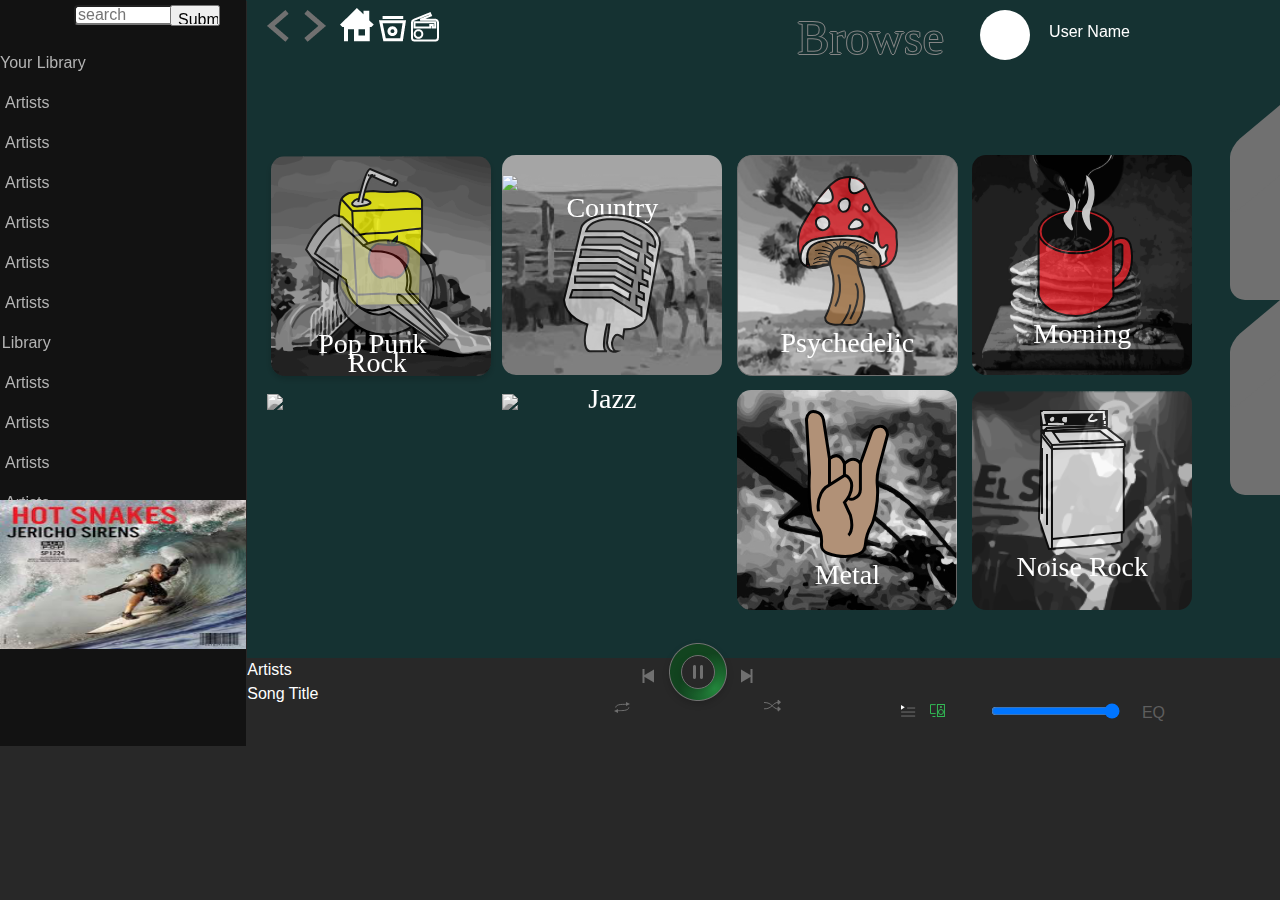
==== MusicClientHTML/index.html @ ff7c09ec "generate playlists in sidebar" ====
<!DOCTYPE html>
<html lang="en-us">

<head>

  <meta charset="UTF-8">
  <meta name="viewport" content="width=device-width, initial-scale=1.0">
  <meta http-equiv="X-UA-Compatible" content="ie=edge">
  <link rel="shortcut icon" type="image/x-icon" href="assets/favicon.ico">

  <title>Kevin Buchik</title>

  <link rel="stylesheet" href="https://stackpath.bootstrapcdn.com/bootstrap/4.3.1/css/bootstrap.min.css"
    integrity="sha384-ggOyR0iXCbMQv3Xipma34MD+dH/1fQ784/j6cY/iJTQUOhcWr7x9JvoRxT2MZw1T" crossorigin="anonymous">
  <link rel="stylesheet" href="https://maxcdn.bootstrapcdn.com/bootstrap/4.0.0/css/bootstrap.min.css">

  <link rel="stylesheet" type="text/css" href="style.css">
</head>
<body>



    <div class="grid-container">
        <div class="a">
          <div class="sidebar">
          <label class="sr-only" for="validationDefault01">Name</label>
          <input type="text" id="validationDefault01" placeholder="search" class="search"><br>
          <input class="submit-button" type="submit" text="S">
        <p id="title">Your Library</p>
        <div class="lists">
    <ul class="playlist">Artists</ul>
    <ul>Artists</ul>
    <ul>Artists</ul>
    <ul>Artists</ul>
    <ul>Artists</ul>
    <ul>Artists</ul>
    <p id="title">Your Library</p>
    <ul>Artists</ul>
    <ul>Artists</ul>
    <ul>Artists</ul>
    <ul>Artists</ul>
    <ul>Artists</ul>
    <ul>Artists</ul>
    <ul>Artists</ul>
    <ul>Artists</ul>
    <ul>Artists</ul>
    <ul>Artists</ul>
    <ul>Artists</ul>
    <ul>Artists</ul>
  </div>
</div>
    <img class="album-cover" src="Rectangle 661.png">
</div>

        <div class="c">


          <div class="header-image">
    
            <div class="clubopen"></div>
          </div>
          <div class="tab"><i class="fas fa-users"></i></div>
          <div class="tab2"><i class="fas fa-cog"></i></div>

          <div class="header-controls">
          <input class="back-button" type="image" src="Component 11 – 46.png"> 
          <input class="forward-button" type="image" src="Component 11 – 46.png">
          <input class="home" type="image" src="mynewhouse.png">
        <input class="browse" type="image" src="Component 2 – 4.png">
      <input class="radio" type="image" src="radio-24px.png">
          <div class="user-image">
            <p class="user-name">User Name</p>
          </div>
          <h2 class="browse">Browse</h2>

          </div>
          <div class="genre-board">
          <div class="genre-square genre-square1"><img class="genre-img playground" src="playground.svg">
            
          <img class="genre-icon  juicebox" src="juicebox.svg"> 
          <h3>Pop Punk</h3>

          </div>
          <div class="genre-square"><img  class="genre-img cowboy" src="cowboy.svg">
            <img class=" genre-icon cowboyboot" src="cowboyboot.svg">
            <h3>Country</h3>

            </div>
            <div class="genre-square"><img  class="genre-img psychedelic" src="Joshua Tree.svg">
              <img class=" genre-icon mushroom" src="mushroom.svg">
              <h3>Psychedelic</h3>

              </div>
              <div class="genre-square"><img  class="genre-img pancakes" src="pancakes.svg">
                <img class="genre-icon coffeecup" src="colorcoffeecup.svg">
                <h3>Morning</h3>

                </div>
                <div class="genre-square"><img  class="genre-img rocknroll" src="rocknroll.svg">
                  <img class="genre-icon chickenhawk" src="chickenhawk.svg">
                  <h3>Rock</h3>

                  </div>
                  <div class="genre-square"><img  class="genre-img jazz" src="jazz.svg">
                    <img class="genre-icon microphone" src="microphoneclear.svg">
                    <h3>Jazz</h3>

                    </div>
                    <div class="genre-square"><img  class="genre-img metal" src="pitchfork.svg">
                      <img class="genre-icon devilhorns" src="devilhorns.svg">
                      <h3>Metal</h3>

                      </div>
                      <div class="genre-square"><img  class="genre-img shattuck" src="shattuck.svg">
                        <img class="genre-icon washingmachine" src="sonicyouthwashingmachine.svg">
                        <h3>Noise Rock</h3>
                        </div>
          </div>
    </div>

        <div class="e">
            <p class="now-playing-artist">Artists</p>
            <br>
            <p class="now-playing-song">Song Title</p>
            <div class="controls">
            <input  class="play-button" type="image" src="Component 60 – 2.png">
            <input class="next-track" type="image" src="Component 20 – 7.png">
            <input  class="previous-track" type="image" src="Component 20 – 7.png">
            <input class="repeat" type="image" src="repeat.png">
            <input class="shuffle" type="image" src="shuffle.png">
            </div>
            <div class="sound-controls">
            <input class="queu" type="image" src="Component 23 – 3.png">
            <input class="pair" type="image" src="pair-icon.png">
            <i class="fas fa-volume-up"></i>
            <div id="video-controls">
              
              <input type="range" id="volume" min="0" max="1" step="0.1" value="1" />
          </div>
          <div class="eq-button">EQ</div>
          
        </div>
     
      </div>

      <script src="https://code.jquery.com/jquery-3.3.1.min.js" crossorigin="anonymous"></script>
      <script src="https://stackpath.bootstrapcdn.com/bootstrap/4.3.1/js/bootstrap.min.js"></script>
      </script>
      <script src="https://kit.fontawesome.com/78f23082a5.js"></script>
      <script src="https://cdnjs.cloudflare.com/ajax/libs/animejs/2.0.2/anime.min.js"></script>
      <script src="app.js"></script>
</body>

</html>
---- MusicClientHTML/style.css ----
body{overflow-x:hidden;
}
body::-webkit-scrollbar {
  display: none;
}

.grid-container {
    background-color: #153232;
    width: 100%;
    height: 1px;
    display: inline-grid;
    grid-gap: 1px;
    grid-template-columns:246.297px;
    grid-template-rows: auto auto auto auto auto auto auto auto auto 1px;
   
  }
  .a {
    background-color: #121212 !important;
    color: #B3B3B3;
  }

  .a {
    grid-column: 1 / 3;
    grid-row: 1 / 10;
    max-width: 246.297px;;
  }

  .c {
    grid-column: 2 / 10;
    grid-row: 1 / 10;
    background-color:#153232;
    overflow-x:hidden;
  }


  .e {
    grid-column: 2 / 10;
    grid-row: 9/ 11;  
    max-height:112.11px;
    background-color:#282828;
    position: relative;
  }


  ::-webkit-scrollbar-track{
  color:#707070 !important;
  width:.5em;
  }
  ::-webkit-scrollbar-thumb {
    background-color:  #31B954;
    border-radius: 10px;
  }
  
  
  ::-webkit-scrollbar-track-piece{ background-color:#707070;}
  ::-webkit-scrollbar {
    background-color: #31B954 !important;
    width:.5em;
  }
  .search{width:100px;
height:20px;
margin-left:10px;
position:absolute;
margin-top:5px;
border-radius:4px;
left:5%;}
.submit-button{
  position:relative;
  height: 20px;
  width: 50px;
  left: 170px;
  top: -19px;
    height:21px;
}

.album-cover{height:20%;
width:246.297px;
padding-left:0px;}

.timestamp{float:left;}

.play-button{    margin-left: 40%;
  margin-top: -35%;
  position: relative;
  top: -20px;}


.next-track{    position: relative;
  top: -50px;}

.previous-track{transform: scaleX(-1);
  position: relative;
  top: -50px;
margin-left:-115px;}
.back-button{margin-left:20px;
margin-top:10px;}
.forward-button{transform:scaleX(-1);
margin-left:10px;}

.home{margin-left:10px;}

.user-image{background-color:white;
height:50px;
width:50px;
border-radius:50%;
margin-right:250px;
float:right;
margin-top:10px;
}

.user-name{margin-right:-100px;
  margin-top:10px;
float:right;}

.repeat{position: relative;
  right: 45px;
  top: -20px;}


.shuffle{position: relative;
  top: -20px;
  left: 85px;}

.now-playing-artist{color:white;
display:inline;}
.now-playing-song{color:white;
display:inline;
}

.controls{margin-top: 10px;}

.sound-controls{float:right;
margin-right:250px;
margin-top:-40px;}

.pair{margin-left:10px;}

.header-image{
  height:200px;
width:100%;
object-fit: fill;
border-color:#153232;
}
.clubopen {width:100%;
  height:100%;
  filter: hue-rotate(180deg) saturate(2);
}

.header-image {
  background-size: cover;
  background-position: center;
}
.header-image {
  background-image: url(photo.jpg);
  background-size: cover;
  background-position: center;
}

@supports (filter: blur(5px) contrast(5)) and (mix-blend-mode: multiply) {
  .header-image {
    position: relative;
    overflow: hidden;
  }
  .header-image:after {
    display: block;
    content: '';
    position: absolute;
    top: 0;
    left: 0;
    right: 0;
    bottom: 0;
    background: inherit;
    filter: brightness(1.5) saturate(100) blur(5px) contrast(5);
    mix-blend-mode: multiply;
  }
}
.header-controls{
  position:relative; 
  top:-200px;
  color:white;
}


.band-header{position:absolute;
  font-size:5em;
  margin-left:20px;
  font-weight:bolder;
 font-family: "Hoefler Text";
 color:#153232;
top:135px;}

.band-header2{position:absolute;
  font-size:5em;
  margin-left:20px;
  font-weight:bolder;
 font-family: "Hoefler Text";
 color:#153232;
 text-shadow: -1px 0 #858585, 0 1px #858585, 1px 0 #858585, 0 -1px #858585;
top:200px;}


.artist-play{position:absolute;
  background-color:#31B954;
  background: linear-gradient(90deg, rgba(2,0,36,1) 0%, rgba(9,121,43,1) 37%, rgba(49,185,84,1) 75%, rgba(44,255,0,1) 100%);
  border-style:none;
  z-index:2;
  height:35px;
  width:100px;
  border-radius:4px;
  top:100px;
right:550px;
color:white;}

.overview{color:white;
  position:absolute;
top:140px;
font-size:1.5em;
right:50px;
font-family:"Helvetica Neue";
word-spacing:100px;}

.top-releases{position:relative;
top:245px;
font-size:1.5em;
left:20px;
z-index:0;}

.top-albums{  
  width: 120px;
  background-color: #555;
  display:inline-flex;
position:relative;
margin-top:25px;
top:-50px;
}
.top-albums:after {
  content: "";
  display: block;
  padding-bottom: 100%;
}

  .top-album2{
    margin-top:40px;
  }

  .top-songs{float:right;
    font-size:1.5em;
    margin-right:420px;
  margin-top:-225px;
display:block;}

.popular-songs{
  position:relative;
  font-size:20px!important;
color:#A0A0A0;
margin-right: -250px !important;
}

.fans-like{
  margin-top:10px !important;
  margin-left: 435px !important;
    font-size: 1.5em !important;
}
.circles{margin-left:425px;}
.related-circle{
  margin-left:10px;
display:inline-block;
  width:120px;
height:120px;
border-radius:50%;
background-color:white;}
.related-img{  width:120px;
  height:120px;
border-radius:50%;}

.tab {
  transform: rotate(-90deg);
  height: 50px;
  width: 150px;
  border-radius: 15px 15px 0px 0px;
  background-color: #707070;
  position: absolute;
  left: 480px;
  display: inline-block;
  z-index: 2;
  margin-left: 700px;
}
.tab:before { 

  height: 50px;
  width: 70px;
  border-radius: 10px 10px 0px 0px;
  background-color: #707070;
  content: "";
  position: absolute;
  left: 104px;
  top: 0px;
  -webkit-transform: skewX(40deg);
  transform: skewX(40deg);
  z-index: -1;
}


.tab2 {
  transform: rotate(-90deg);
  height: 50px;
  width: 150px;
  border-radius: 15px 15px 0px 0px;
  background-color: #707070;
  position: absolute;
  left: 480px;
  top:395px;
  display: inline-block;
  z-index: 2;
  margin-left: 700px;
}
.tab2:before { 

  height: 50px;
  width: 70px;
  border-radius: 10px 10px 0px 0px;
  background-color: #707070;
  content: "";
  position: absolute;
  left: 104px;
  top: 0px;
  -webkit-transform: skewX(40deg);
  transform: skewX(40deg);
  z-index: -1;
}
.fa-users{transform: rotate(90deg);
font-size:2em;
position:absolute;
top:10px;
left:60px;
color:#31B954;

}

.fa-cog{font-size:2em;
  position:absolute;
  top:10px;
  left:70px;
  color:#31B954;}

body{background-color:#282828;;}


.image-results{  width: 120px;
  height:120px;
}
.release-names{font-size:10px;
  position:absolute;

}

.album-name{    font-size: 10px;
  display: inline;
  bottom: 180px;

}
.album-name2{font-size: 10px;
  bottom: 180px;
  left:125px;
}
.album-name3{
  bottom:180px;
  left:250px;
}
.album-name4{
  bottom:25px;
}
.album-name5{
  bottom:25px;
  left:125px;

}

.album-name6{
  left:180px;
  bottom:25px;


}

.album-name6{
  bottom:25px;
  left:250px;
}


.artist-name{
  display:inline-flex;
  margin-left:25px;
}

.name2{margin-left:45px;}
.name3{margin-left:45px;}
.name4{margin-left:45px;}


.preview-player{
  display:none;
}

#video-controls{    position: relative;
  left: 90px;
  top: -22.5px;
}

.fa-volume-up{color:#707070;
margin-left:10px;}


.eq-button{color:green;
position:absolute;
top:42.5px;
color:#5E5E5E;
right:115px;;}


.lists{margin-left:-35px;;
float:left}

/* index.html */
/* index.html */
/* index.html */
/* index.html */



.genre-img{
  filter:grayscale(100%);}
.playground:hover{filter:grayscale(100%);
cursor:pointer;}

.genre-img:hover{
  filter:grayscale(50%)
}
#title{margin-right: 120px;}
.genre-icon{
  top:-200px;
  position:relative;
  display:block;
margin:auto auto;}
.juicebox{   
  top: -220px;
  left: 16px;}

.genre-square{height:220px;
width:220px;
cursor:pointer;
grid-auto-rows: inherit;}

.genre-square1{  
  
    margin-top: -5px;
  margin-left: -5px;}

   .genre-board{
     margin-left:20px;
     margin-top:-120px;
     display: grid;
    grid-template-columns: repeat(4, 0fr);
    grid-template-rows: repeat(2, 220px);
    grid-gap: 15px;}


    h3
    {
      margin-top:-200px;
      text-align:center;
      color:white;
      font-family:"geeza pro";
      position:relative;}

h2{   
  font-size:3em;
  margin-left: 550px;
  margin-top: -40px;
  font-family: "Hoefler Text";
  color:#153232;
  text-shadow: -1px 0 #858585, 0 1px #858585, 1px 0 #858585, 0 -1px #858585;
 top:200px;}
 

.sidebar{overflow:auto;
  font-family:"helvetica";
height:500px;}
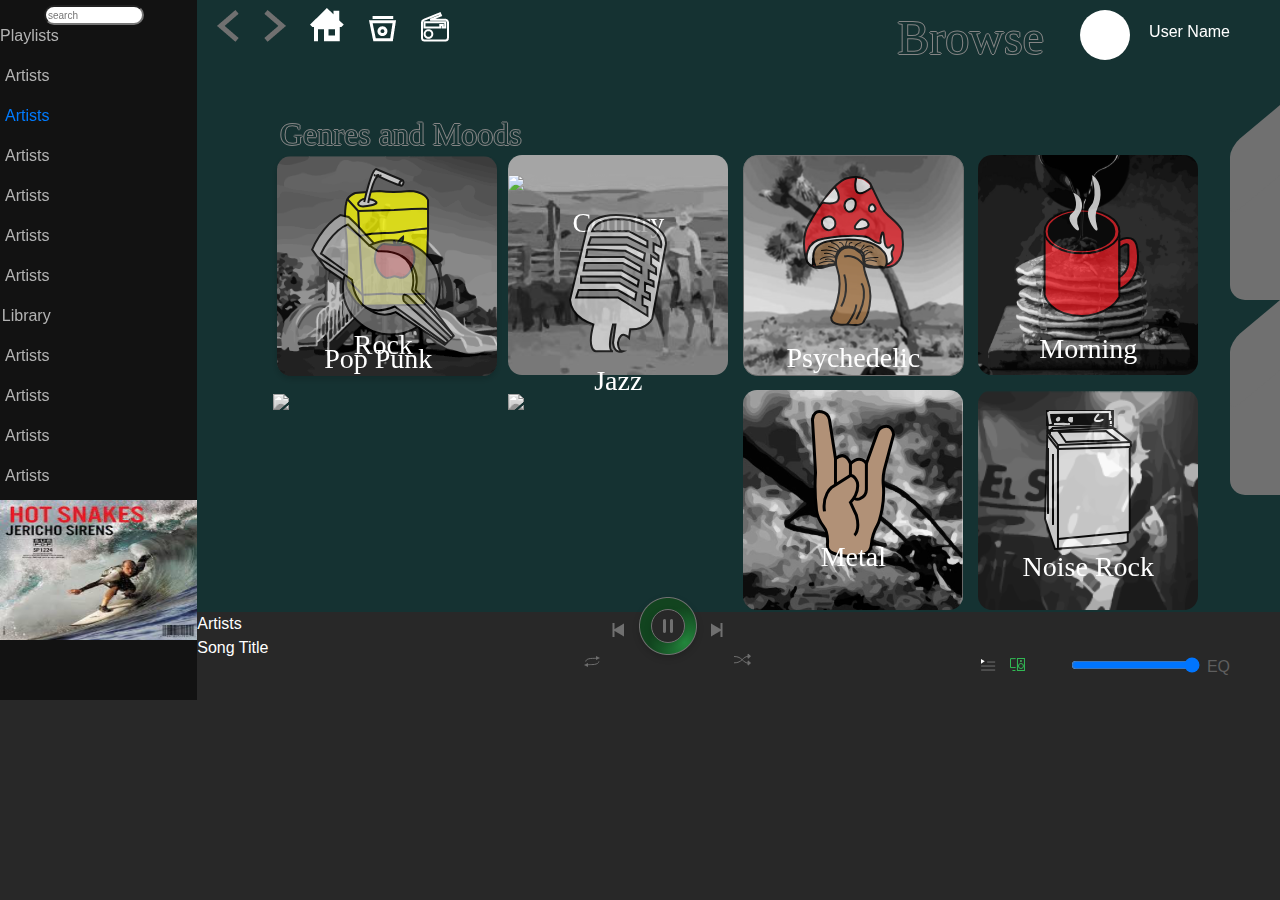
==== commit 58814235: "search results from any page" ====
--- a/MusicClientHTML/index.html
+++ b/MusicClientHTML/index.html
@@ -16,139 +16,375 @@
 
   <link rel="stylesheet" type="text/css" href="style.css">
 </head>
+
 <body>
 
 
 
-    <div class="grid-container">
-        <div class="a">
-          <div class="sidebar">
-          <label class="sr-only" for="validationDefault01">Name</label>
-          <input type="text" id="validationDefault01" placeholder="search" class="search"><br>
-          <input class="submit-button" type="submit" text="S">
-        <p id="title">Your Library</p>
-        <div class="lists">
-    <ul class="playlist">Artists</ul>
-    <ul>Artists</ul>
-    <ul>Artists</ul>
-    <ul>Artists</ul>
-    <ul>Artists</ul>
-    <ul>Artists</ul>
-    <p id="title">Your Library</p>
-    <ul>Artists</ul>
-    <ul>Artists</ul>
-    <ul>Artists</ul>
-    <ul>Artists</ul>
-    <ul>Artists</ul>
-    <ul>Artists</ul>
-    <ul>Artists</ul>
-    <ul>Artists</ul>
-    <ul>Artists</ul>
-    <ul>Artists</ul>
-    <ul>Artists</ul>
-    <ul>Artists</ul>
+  <div class="grid-container">
+    <div class="a">
+      <div class="sidebar">
+
+      <label class="sr-only" for="validationDefault01">Name</label>
+      <form>
+      <input type="text" class="validationDefault01" placeholder="search" class="search"><br>
+      <input class="submit-button" href="index.html/#grid-container2" type="submit" style="visibility: hidden;"/>
+    </form>
+    <p id="title">Playlists</p>
+    <div class="lists">
+<ul class="playlist">Artists</ul>
+<ul><a class="playlist-link" href="album.html">Artists</a></ul>
+<ul>Artists</ul>
+<ul>Artists</ul>
+<ul>Artists</ul>
+<ul>Artists</ul>
+<p id="title">Your Library</p>
+<ul>Artists</ul>
+<ul>Artists</ul>
+<ul>Artists</ul>
+<ul>Artists</ul>
+<ul>Artists</ul>
+<ul>Artists</ul>
+<ul>Artists</ul>
+<ul>Artists</ul>
+<ul>Artists</ul>
+
+</div>
+</div>
+<img class="album-cover" src="Rectangle 661.png">
+</div>
+
+<div class="c">
+
+
+      <div class="header-image">
+
+        <div class="clubopen"></div>
+      </div>
+      <div class="tab"><i class="fas fa-users"></i></div>
+      <div class="tab2"><i class="fas fa-cog"></i></div>
+
+      <div class="header-controls">
+        <input class="back-button" type="image" src="Component 11 – 46.png">
+        <input class="forward-button" type="image" src="Component 11 – 46.png">
+        <input class="home" type="image" src="mynewhouse.png">
+        <input class="browse" type="image" src="Component 2 – 4.png">
+        <input class="radio" type="image" src="radio-24px.png">
+        <div class="user-image">
+          <p class="user-name">User Name</p>
+        </div>
+        <h2 class="browse2">Browse</h2>
+
+      </div>
+      <h2 class="genre-header">Genres and Moods</h2>
+      <div class="genre-board">
+        <div class="genre-square genre-square1"><img class="genre-img playground" src="playground.svg">
+
+          <img class="genre-icon  juicebox" src="juicebox.svg">
+          <h3 class="row1-text">Pop Punk</h3>
+
+        </div>
+        <div class="genre-square"><img class="genre-img cowboy" src="cowboy.svg">
+          <img class=" genre-icon cowboyboot" src="cowboyboot.svg">
+          <h3 class="row1-text">Country</h3>
+
+        </div>
+        <div class="genre-square"><img class="genre-img psychedelic" src="Joshua Tree.svg">
+          <img class=" genre-icon mushroom" src="mushroom.svg">
+          <h3 class=
+          "row1-text">Psychedelic</h3>
+
+        </div>
+        <div class="genre-square"><img class="genre-img pancakes" src="pancakes.svg">
+          <img class="genre-icon coffeecup" src="colorcoffeecup.svg">
+          <h3 class="row1-text">Morning</h3>
+
+        </div>
+        <div class="genre-square"><img class="genre-img rocknroll" src="rocknroll.svg">
+          <img class="genre-icon chickenhawk" src="chickenhawk.svg">
+          <h3 class="row2-text">Rock</h3>
+
+        </div>
+        <div class="genre-square"><img class="genre-img jazz" src="jazz.svg">
+          <img class="genre-icon microphone" src="microphoneclear.svg">
+          <h3 class="row2-text">Jazz</h3>
+
+        </div>
+        <div class="genre-square"><img class="genre-img metal" src="pitchfork.svg">
+          <img class="genre-icon devilhorns" src="devilhorns.svg">
+          <h3 class=row2-text >Metal</h3>
+
+        </div>
+        <div class="genre-square"><img class="genre-img shattuck" src="shattuck.svg">
+          <img class="genre-icon washingmachine" src="sonicyouthwashingmachine.svg">
+          <h3> Noise Rock</h3>
+        </div>
+      </div>
+    </div>
+
+    <div class="e">
+      <p class="now-playing-artist">Artists</p>
+      <br>
+      <p class="now-playing-song">Song Title</p>
+      <div class="controls">
+        <input class="play-button" type="image" src="Component 60 – 2.png">
+        <input class="next-track" type="image" src="Component 20 – 7.png">
+        <input class="previous-track" type="image" src="Component 20 – 7.png">
+        <input class="repeat" type="image" src="repeat.png">
+        <input class="shuffle" type="image" src="shuffle.png">
+      </div>
+      <div class="sound-controls">
+        <input class="queu" type="image" src="Component 23 – 3.png">
+        <input class="pair" type="image" src="pair-icon.png">
+        <i class="fas fa-volume-up"></i>
+        <div id="video-controls">
+
+          <input type="range" id="volume" min="0" max="1" step="0.1" value="1" />
+        </div>
+        <div class="eq-button">EQ</div>
+
+      </div>
+
+    </div>
+
+
+
+    <div class="grid-container2">
+      <div class="a">
+        <div class="sidebar">
+
+        <label class="sr-only" for="validationDefault02">Name</label>
+        <form>
+        <input type="text" class="validationDefault02" placeholder="search" class="search"><br>
+        <input class="submit-button2" type="submit" style="visibility: hidden;"/>
+      </form>
+      <p id="title">Playlists</p>
+      <div class="lists">
+  <ul class="playlist">Artists</ul>
+  <ul>Artists</ul>
+  <ul>Artists</ul>
+  <ul>Artists</ul>
+  <ul>Artists</ul>
+  <ul>Artists</ul>
+  <p id="title">Your Library</p>
+  <ul>Artists</ul>
+  <ul>Artists</ul>
+  <ul>Artists</ul>
+  <ul>Artists</ul>
+  <ul>Artists</ul>
+  <ul>Artists</ul>
+  <ul>Artists</ul>
+  <ul>Artists</ul>
+  <ul>Artists</ul>
+  
   </div>
 </div>
-    <img class="album-cover" src="Rectangle 661.png">
-</div>
-
-        <div class="c">
-
-
-          <div class="header-image">
-    
-            <div class="clubopen"></div>
+  <img class="album-cover" src="Rectangle 661.png">
+</div>
+
+      <div class="c">
+
+
+        <div class="header-image">
+  
+          <div class="clubopen"></div>
+        </div>
+        <div class="tab"><i class="fas fa-users"></i></div>
+        <div class="tab2"><i class="fas fa-cog"></i></div>
+
+        <div class="header-controls">
+        <input class="back-button" type="image" src="Component 11 – 46.png"> 
+        <input class="forward-button" type="image" src="Component 11 – 46.png">
+        <input class="home" type="image" src="mynewhouse.png">
+      <input class="browse" type="image" src="Component 2 – 4.png">
+    <input class="radio" type="image" src="radio-24px.png">
+        <div src="" type="image" class="user-image">
+          <img class="user-image2">
+          <p class="user-name">User Name</p>
+        </div>
+        <H1 class="band-header">Guided</H1>
+        <H1 class="band-header2">By Voices</H1>
+
+        <div class="top-releases">
+          <p>Top Releases</p>
+          <p class="release-names album-name">Album Name </p>
+          <p class="release-names album-name2">Album Name </p>
+          <p class="release-names album-name3">Album Name </p>
+
+          <div class="top-albums"> <img class="image-results"></div>
+
+          <div class="top-albums top-album2">
+            <img class="image-results image-results1"></div>
+          <div class="top-albums top-album5"><img class="image-results image-results2"></div>
+          <br>
+          <p class="release-names album-name4">Album Name </p>
+          <p class="release-names album-name5">Album Name </p>
+          <p class="release-names album-name6">Album Name </p>
+          <div class="top-albums top-album3"><img class="image-results image-results3"></div>
+          <div class="top-albums top-album4"><img class="image-results image-results4"></div>
+          <div class="top-albums top-album5"><img class="image-results image-results5"></div>
+        </div>
+
+        <div class="top-songs">
+          <p>Popular Songs</p>
+          <p class="popular-songs popular-songs1"> 1 &nbsp <i class="far fa-thumbs-up"></i> &nbsp &nbsp &nbsp</p>
+          <p class="popular-songs popular-songs2"> 2 &nbsp</p>
+          <p class="popular-songs popular-songs3"> 3 &nbsp</p>
+          <p class="popular-songs popular-songs4">  4 &nbsp</p>
+          <p class="popular-songs popular-songs5">  5 &nbsp</p>
+          <hr class="line1">
+
+
+
+        </div>
+        <div class="related-artists">
+          <p class="fans-like">Related Artists</p>
+
+          <div class="circles">
+
+          <div class="related-circle circle1" value="">            
+            <img class="related-img related1"></div>
+          
+          <div class="related-circle circle2"><img class=" related-img related2"></div>
+          <div class="related-circle circle3"><img class=" related-img related3"></div>
+          <div class="related-circle circle4"><img class=" related-img related4"></div>
+          <p class="artist-name name-one name1"></p>
+          <p class="artist-name name2"></p>
+          <p class="artist-name name3"></p>
+          <p class="artist-name name4"></p>
+
+
+          <audio crossorigin="anonymous" id="preview-player" controls="" autoplay="" name="media">
+            <source class="preview-source" src="" type="audio/mpeg">
+            </audio>
+        </div>
+      </div>
+          
+        </div>
+  </div>
+
+      <div class="e">
+          <p class="now-playing-artist">Artists</p>
+          <br>
+          <p class="now-playing-song">Song Title</p>
+          <div class="controls">
+          <input  class="play-button" type="image" src="Component 60 – 2.png">
+          <input class="next-track" type="image" src="Component 20 – 7.png">
+          <input  class="previous-track" type="image" src="Component 20 – 7.png">
+          <input class="repeat" type="image" src="repeat.png">
+          <input class="shuffle" type="image" src="shuffle.png">
           </div>
-          <div class="tab"><i class="fas fa-users"></i></div>
-          <div class="tab2"><i class="fas fa-cog"></i></div>
-
-          <div class="header-controls">
-          <input class="back-button" type="image" src="Component 11 – 46.png"> 
-          <input class="forward-button" type="image" src="Component 11 – 46.png">
-          <input class="home" type="image" src="mynewhouse.png">
-        <input class="browse" type="image" src="Component 2 – 4.png">
-      <input class="radio" type="image" src="radio-24px.png">
-          <div class="user-image">
-            <p class="user-name">User Name</p>
+          <div class="sound-controls">
+          <input class="queu" type="image" src="Component 23 – 3.png">
+          <input class="pair" type="image" src="pair-icon.png">
+          <i class="fas fa-volume-up"></i>
+          <div id="video-controls">
+            
+            <input type="range" class="volume" min="0" max="1" step="0.1" value="1" />
+            
+        </div>
+        <button data-toggle="modal" data-target="#exampleModal" class="eq-button">EQ</button>
+        <div class="modal fade" id="exampleModal" tabindex="-1" role="dialog" aria-labelledby="exampleModalLabel" aria-hidden="true">
+          <div class="modal-dialog" role="document">
+            <div class="modal-content">
+                <button type="button" class="close" data-dismiss="modal" aria-label="Close">
+                  <span aria-hidden="true">&times;</span>
+                </button>
+              <div class="modal-body">
+                <label  class="switch">
+                  <input type="checkbox">
+                  <span class="slider round">                    
+                  </span>
+                </label>
+                <button id="stop-eq"></button>
+                <input  orient="vertical"  class="eq eqband1" list="ticks" type="range" value="0" step="1" min="-30" max="20" oninput="changeGain(this.value, 1);"></input>
+                <datalist id="ticks">
+                  <option>-30</option>
+                  <option>-25</option>
+                  <option>-20</option>
+                  <option>-15</option>
+                  <option>-10</option>
+                  <option>-5</option>
+                  <option>0</option>
+                  <option>5</option>
+                  <option>10</option>
+                  <option>15</option>
+                  <option>20</option>
+
+              </datalist>
+              <input  orient="vertical"  class="eq eqband1" list="ticks" type="range" value="0" step="1" min="-30" max="20" oninput="changeGain(this.value, 2);"></input>
+              <datalist id="ticks">
+                <option>-30</option>
+                <option>-25</option>
+                <option>-20</option>
+                <option>-15</option>
+                <option>-10</option>
+                <option>-5</option>
+                <option>0</option>
+                <option>5</option>
+                <option>10</option>
+                <option>15</option>
+                <option>20</option>
+
+
+              </datalist>
+
+              <input  orient="vertical"  class="eq eqband1" list="ticks" type="range" value="0" step="1" min="-30" max="20" oninput="changeGain(this.value, 3);"></input>
+              <datalist id="ticks">
+                <option>-30</option>
+                <option>-25</option>
+                <option>-20</option>
+                <option>-15</option>
+                <option>-10</option>
+                <option>-5</option>
+                <option>0</option>
+                <option>5</option>
+                <option>10</option>
+                <option>15</option>
+                <option>20</option>
+
+
+              </datalist>
+              <input  orient="vertical"  class="eq eqband1" list="ticks" type="range" value="0" step="1" min="-30" max="20" oninput="changeGain(this.value, 4);"></input>
+              <datalist id="ticks">
+                <option>-30</option>
+                <option>-25</option>
+                <option>-20</option>
+                <option>-15</option>
+                <option>-10</option>
+                <option>-5</option>
+                <option>0</option>
+                <option>5</option>
+                <option>10</option>
+                <option>15</option>
+                <option>20</option>
+
+
+              </datalist>
+              <input  orient="vertical"  class="eq eqband1" list="ticks" type="range" value="0" step="1" min="-30" max="20" oninput="changeGain(this.value, 5);"></input>
+  
+
+              </div>
+            </div>
           </div>
-          <h2 class="browse">Browse</h2>
-
-          </div>
-          <div class="genre-board">
-          <div class="genre-square genre-square1"><img class="genre-img playground" src="playground.svg">
-            
-          <img class="genre-icon  juicebox" src="juicebox.svg"> 
-          <h3>Pop Punk</h3>
-
-          </div>
-          <div class="genre-square"><img  class="genre-img cowboy" src="cowboy.svg">
-            <img class=" genre-icon cowboyboot" src="cowboyboot.svg">
-            <h3>Country</h3>
-
-            </div>
-            <div class="genre-square"><img  class="genre-img psychedelic" src="Joshua Tree.svg">
-              <img class=" genre-icon mushroom" src="mushroom.svg">
-              <h3>Psychedelic</h3>
-
-              </div>
-              <div class="genre-square"><img  class="genre-img pancakes" src="pancakes.svg">
-                <img class="genre-icon coffeecup" src="colorcoffeecup.svg">
-                <h3>Morning</h3>
-
-                </div>
-                <div class="genre-square"><img  class="genre-img rocknroll" src="rocknroll.svg">
-                  <img class="genre-icon chickenhawk" src="chickenhawk.svg">
-                  <h3>Rock</h3>
-
-                  </div>
-                  <div class="genre-square"><img  class="genre-img jazz" src="jazz.svg">
-                    <img class="genre-icon microphone" src="microphoneclear.svg">
-                    <h3>Jazz</h3>
-
-                    </div>
-                    <div class="genre-square"><img  class="genre-img metal" src="pitchfork.svg">
-                      <img class="genre-icon devilhorns" src="devilhorns.svg">
-                      <h3>Metal</h3>
-
-                      </div>
-                      <div class="genre-square"><img  class="genre-img shattuck" src="shattuck.svg">
-                        <img class="genre-icon washingmachine" src="sonicyouthwashingmachine.svg">
-                        <h3>Noise Rock</h3>
-                        </div>
-          </div>
+        </div>
+        
+        </div>
+        <div id="custom-seekbar">
+          <span></span>
+   
+        
+      </div>
+   
     </div>
 
-        <div class="e">
-            <p class="now-playing-artist">Artists</p>
-            <br>
-            <p class="now-playing-song">Song Title</p>
-            <div class="controls">
-            <input  class="play-button" type="image" src="Component 60 – 2.png">
-            <input class="next-track" type="image" src="Component 20 – 7.png">
-            <input  class="previous-track" type="image" src="Component 20 – 7.png">
-            <input class="repeat" type="image" src="repeat.png">
-            <input class="shuffle" type="image" src="shuffle.png">
-            </div>
-            <div class="sound-controls">
-            <input class="queu" type="image" src="Component 23 – 3.png">
-            <input class="pair" type="image" src="pair-icon.png">
-            <i class="fas fa-volume-up"></i>
-            <div id="video-controls">
-              
-              <input type="range" id="volume" min="0" max="1" step="0.1" value="1" />
-          </div>
-          <div class="eq-button">EQ</div>
-          
-        </div>
-     
-      </div>
-
-      <script src="https://code.jquery.com/jquery-3.3.1.min.js" crossorigin="anonymous"></script>
-      <script src="https://stackpath.bootstrapcdn.com/bootstrap/4.3.1/js/bootstrap.min.js"></script>
-      </script>
-      <script src="https://kit.fontawesome.com/78f23082a5.js"></script>
-      <script src="https://cdnjs.cloudflare.com/ajax/libs/animejs/2.0.2/anime.min.js"></script>
-      <script src="app.js"></script>
+
+    <script src="https://code.jquery.com/jquery-3.3.1.min.js" crossorigin="anonymous"></script>
+    <script src="https://stackpath.bootstrapcdn.com/bootstrap/4.3.1/js/bootstrap.min.js"></script>
+    </script>
+    <script src="https://kit.fontawesome.com/78f23082a5.js"></script>
+    <script src="https://cdnjs.cloudflare.com/ajax/libs/animejs/2.0.2/anime.min.js"></script>
+    <script src="app.js"></script>
 </body>
 
 </html>--- a/MusicClientHTML/style.css
+++ b/MusicClientHTML/style.css
@@ -7,13 +7,27 @@
 .grid-container {
     background-color: #153232;
     width: 100%;
-    height: 1px;
+    height: 1vh;
     display: inline-grid;
+  
     grid-gap: 1px;
     grid-template-columns:246.297px;
     grid-template-rows: auto auto auto auto auto auto auto auto auto 1px;
    
   }
+  .grid-container2 {
+    background-color: #153232;
+    width: 520%;
+    height: 1vh;
+    display: none;
+    grid-gap: 1px;
+    grid-template-columns:246.297px;
+    grid-template-rows: auto auto auto auto auto auto auto auto auto 1px;
+    position: relative;
+    top: -700px;
+   
+  }
+
   .a {
     background-color: #121212 !important;
     color: #B3B3B3;
@@ -22,7 +36,7 @@
   .a {
     grid-column: 1 / 3;
     grid-row: 1 / 10;
-    max-width: 246.297px;;
+    max-width: 200px;
   }
 
   .c {
@@ -30,6 +44,7 @@
     grid-row: 1 / 10;
     background-color:#153232;
     overflow-x:hidden;
+    margin-left:-50px;
   }
 
 
@@ -39,6 +54,7 @@
     max-height:112.11px;
     background-color:#282828;
     position: relative;
+    margin-left:-50px;
   }
 
 
@@ -57,24 +73,34 @@
     background-color: #31B954 !important;
     width:.5em;
   }
-  .search{width:100px;
-height:20px;
-margin-left:10px;
-position:absolute;
-margin-top:5px;
-border-radius:4px;
-left:5%;}
+  .validationDefault01, .validationDefault02{    width: 100px;
+    height: 20px;
+    margin-left: -20px;
+    position: absolute;
+    font-size: 10px;
+    margin-top: 5px;
+    border-radius: 58px;
+    outline:none;
+    left: 5%;}
 .submit-button{
-  position:relative;
+  position: absolute;
   height: 20px;
   width: 50px;
   left: 170px;
-  top: -19px;
-    height:21px;
+  top: 6px;
+  height: 21px;
+}
+.submit-button{
+  position: absolute;
+  height: 20px;
+  width: 50px;
+  left: 170px;
+  top: 6px;
+  height: 21px;
 }
 
 .album-cover{height:20%;
-width:246.297px;
+width:200px;
 padding-left:0px;}
 
 .timestamp{float:left;}
@@ -95,18 +121,24 @@
 .back-button{margin-left:20px;
 margin-top:10px;}
 .forward-button{transform:scaleX(-1);
-margin-left:10px;}
-
-.home{margin-left:10px;}
+margin-left:20px;}
+
+.home{margin-left:20px;
+margin-right:20px;}
+
+.browse{margin-right:20px;}
 
 .user-image{background-color:white;
 height:50px;
 width:50px;
 border-radius:50%;
-margin-right:250px;
+margin-right:150px;
 float:right;
 margin-top:10px;
 }
+.user-image2{border-radius:50%;
+height:50px;
+width:50px;}
 
 .user-name{margin-right:-100px;
   margin-top:10px;
@@ -130,7 +162,7 @@
 .controls{margin-top: 10px;}
 
 .sound-controls{float:right;
-margin-right:250px;
+margin-right:170px;
 margin-top:-40px;}
 
 .pair{margin-left:10px;}
@@ -223,7 +255,8 @@
 top:245px;
 font-size:1.5em;
 left:20px;
-z-index:0;}
+z-index:0;
+margin-right: 702px;}
 
 .top-albums{  
   width: 120px;
@@ -245,7 +278,7 @@
 
   .top-songs{float:right;
     font-size:1.5em;
-    margin-right:420px;
+    margin-right:490px;
   margin-top:-225px;
 display:block;}
 
@@ -390,6 +423,7 @@
 
 
 .artist-name{
+  font-size:10px;
   display:inline-flex;
   margin-left:25px;
 }
@@ -399,7 +433,7 @@
 .name4{margin-left:45px;}
 
 
-.preview-player{
+#preview-player{
   display:none;
 }
 
@@ -413,10 +447,15 @@
 
 
 .eq-button{color:green;
+  text-decoration:none ;
+  border-style:none !important;
+  padding: 0px !important;
+  background-color: #282828;
 position:absolute;
 top:42.5px;
 color:#5E5E5E;
-right:115px;;}
+right:50px;;
+}
 
 
 .lists{margin-left:-35px;;
@@ -458,7 +497,7 @@
   margin-left: -5px;}
 
    .genre-board{
-     margin-left:20px;
+     margin-left:76px;
      margin-top:-120px;
      display: grid;
     grid-template-columns: repeat(4, 0fr);
@@ -474,16 +513,153 @@
       font-family:"geeza pro";
       position:relative;}
 
-h2{   
+.browse2{   
   font-size:3em;
-  margin-left: 550px;
+  margin-left: 700px;
   margin-top: -40px;
   font-family: "Hoefler Text";
   color:#153232;
   text-shadow: -1px 0 #858585, 0 1px #858585, 1px 0 #858585, 0 -1px #858585;
  top:200px;}
  
-
+.genre-header{position:absolute;
+  text-shadow: -1px 0 #858585, 0 1px #858585, 1px 0 #858585, 0 -1px #858585;
+  font-family: "Hoefler Text";
+  color:#153232;
+  left:280px;
+  top:115px;
+}
 .sidebar{overflow:auto;
   font-family:"helvetica";
-height:500px;}+height:500px;}
+
+
+
+#custom-seekbar
+{  
+  background-color:#707070;
+  cursor: pointer;
+  height: 2px;
+  margin-left:25%;
+  margin-top:-10px;
+  outline: thin solid #707070;
+  overflow: hidden;
+  position: absolute;
+  width: 400px;
+}
+#custom-seekbar span
+{
+  background-color: #31B954;
+  position: absolute;
+  top: 0;
+  left: 0;
+  height: 10px;
+  width: 0px;
+}
+
+
+.modal-content{height:270px;
+  width:514px;
+  border-color: #707070;
+  border-width: 5px;
+  border-radius:58px;
+  background-color:#282828;
+  
+}
+
+
+.modal{border-style:solid white !important}
+
+
+.eq{ -webkit-appearance: slider-vertical;
+  margin-right: -50px;
+  margin-top:40px;
+  background: #d3d3d3;
+  outline: none;
+  opacity: 0.7;
+  -webkit-transition: .2s;
+  transition: opacity .2s;
+}
+.slider::-webkit-slider-thumb {
+  -webkit-appearance: slider-vertical;
+  appearance: none;
+  width: 25px;
+  height: 25px;
+  background: #4CAF50;
+  cursor: pointer;
+}
+
+
+.switch {
+  position: absolute;
+  top:-5px;
+  left:50px;
+  display: inline-block;
+  width: 80px;
+  height: 34px;
+}
+
+.switch2 {left:140px;}
+
+.switch input { 
+  opacity: 0;
+  width: 0;
+  height: 0;
+}
+
+.slider {
+  position: absolute;
+  cursor: pointer;
+  top: 0;
+  left: 0;
+  right: 0;
+  bottom: 0;
+  background-color: #ccc;
+  -webkit-transition: .4s;
+  transition: .4s;
+}
+
+.slider:before {
+  position: absolute;
+  content: "";
+  height: 26px;
+  width: 26px;
+  left: 4px;
+  bottom: 4px;
+  background-color: white;
+  -webkit-transition: .4s;
+  transition: .4s;
+}
+
+input:checked + .slider {
+  background-color: #31B954;
+}
+
+input:focus + .slider {
+  box-shadow: 0 0 1px #31B954;
+}
+
+input:checked + .slider:before {
+  -webkit-transform: translateX(45px);
+  -ms-transform: translateX(45px);
+  transform: translateX(45px);
+}
+
+/* Rounded sliders */
+.slider.round {
+  border-radius: 34px;
+}
+
+.slider.round:before {
+  border-radius: 50%;
+}
+
+
+
+ .ticks{background-color:red;}
+
+
+.row1-text{margin-top: -185px;}
+
+
+.row2-text{    margin-top: -218px;}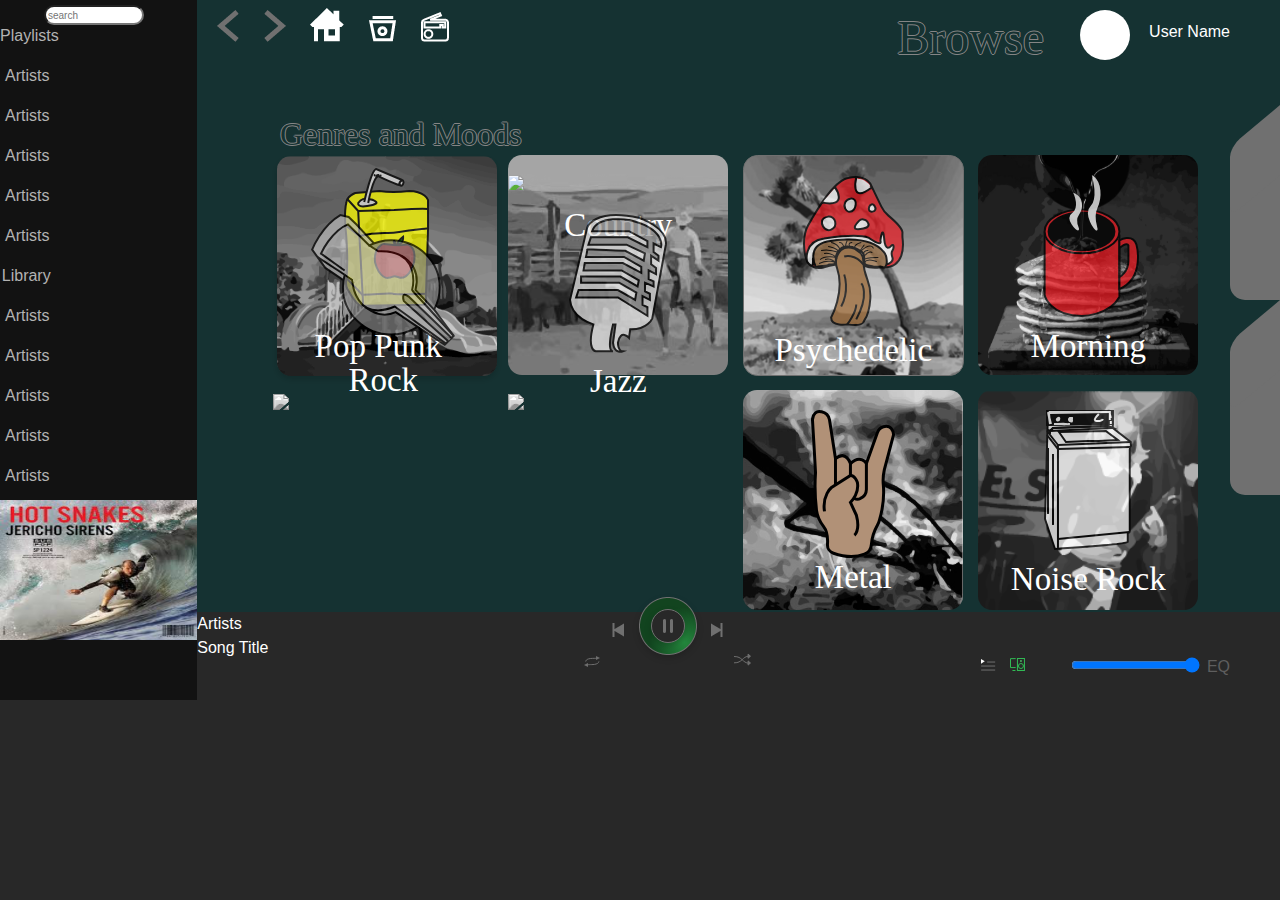
==== commit 54249115: "all three pages navigation" ====
--- a/MusicClientHTML/index.html
+++ b/MusicClientHTML/index.html
@@ -25,39 +25,39 @@
     <div class="a">
       <div class="sidebar">
 
-      <label class="sr-only" for="validationDefault01">Name</label>
-      <form>
-      <input type="text" class="validationDefault01" placeholder="search" class="search"><br>
-      <input class="submit-button" href="index.html/#grid-container2" type="submit" style="visibility: hidden;"/>
-    </form>
-    <p id="title">Playlists</p>
-    <div class="lists">
-<ul class="playlist">Artists</ul>
-<ul><a class="playlist-link" href="album.html">Artists</a></ul>
-<ul>Artists</ul>
-<ul>Artists</ul>
-<ul>Artists</ul>
-<ul>Artists</ul>
-<p id="title">Your Library</p>
-<ul>Artists</ul>
-<ul>Artists</ul>
-<ul>Artists</ul>
-<ul>Artists</ul>
-<ul>Artists</ul>
-<ul>Artists</ul>
-<ul>Artists</ul>
-<ul>Artists</ul>
-<ul>Artists</ul>
-
-</div>
-</div>
-<img class="album-cover" src="Rectangle 661.png">
-</div>
-
-<div class="c">
-
-
-      <div class="header-image">
+        <label class="sr-only" for="validationDefault01">Name</label>
+        <form>
+          <input type="text" class="validationDefault01" placeholder="search" class="search"><br>
+          <input class="submit-button" href="index.html/#grid-container2" type="submit" style="visibility: hidden;" />
+        </form>
+        <p id="title">Playlists</p>
+        <div class="lists">
+          <ul class="playlist">Artists</ul>
+          <ul></ul>
+          <ul>Artists</ul>
+          <ul>Artists</ul>
+          <ul>Artists</ul>
+          <ul>Artists</ul>
+          <p id="title">Your Library</p>
+          <ul>Artists</ul>
+          <ul>Artists</ul>
+          <ul>Artists</ul>
+          <ul>Artists</ul>
+          <ul>Artists</ul>
+          <ul>Artists</ul>
+          <ul>Artists</ul>
+          <ul>Artists</ul>
+          <ul>Artists</ul>
+
+        </div>
+      </div>
+      <img class="album-cover" src="Rectangle 661.png">
+    </div>
+
+    <div class="c">
+
+
+      <div class="header-image2">
 
         <div class="clubopen"></div>
       </div>
@@ -65,7 +65,7 @@
       <div class="tab2"><i class="fas fa-cog"></i></div>
 
       <div class="header-controls">
-        <input class="back-button" type="image" src="Component 11 – 46.png">
+        <input class="back-button back1" type="image" src="Component 11 – 46.png">
         <input class="forward-button" type="image" src="Component 11 – 46.png">
         <input class="home" type="image" src="mynewhouse.png">
         <input class="browse" type="image" src="Component 2 – 4.png">
@@ -81,43 +81,42 @@
         <div class="genre-square genre-square1"><img class="genre-img playground" src="playground.svg">
 
           <img class="genre-icon  juicebox" src="juicebox.svg">
-          <h3 class="row1-text">Pop Punk</h3>
+          <h3 class="row1-text pop-punk-text">Pop Punk</h3>
 
         </div>
         <div class="genre-square"><img class="genre-img cowboy" src="cowboy.svg">
           <img class=" genre-icon cowboyboot" src="cowboyboot.svg">
-          <h3 class="row1-text">Country</h3>
+          <h3 class="row1-text country-text">Country</h3>
 
         </div>
         <div class="genre-square"><img class="genre-img psychedelic" src="Joshua Tree.svg">
           <img class=" genre-icon mushroom" src="mushroom.svg">
-          <h3 class=
-          "row1-text">Psychedelic</h3>
+          <h3 class="row1-text psych-text">Psychedelic</h3>
 
         </div>
         <div class="genre-square"><img class="genre-img pancakes" src="pancakes.svg">
           <img class="genre-icon coffeecup" src="colorcoffeecup.svg">
-          <h3 class="row1-text">Morning</h3>
+          <h3 class="row1-text morning-text">Morning</h3>
 
         </div>
         <div class="genre-square"><img class="genre-img rocknroll" src="rocknroll.svg">
           <img class="genre-icon chickenhawk" src="chickenhawk.svg">
-          <h3 class="row2-text">Rock</h3>
+          <h3 class="row2-text rock-text">Rock</h3>
 
         </div>
         <div class="genre-square"><img class="genre-img jazz" src="jazz.svg">
           <img class="genre-icon microphone" src="microphoneclear.svg">
-          <h3 class="row2-text">Jazz</h3>
+          <h3 class="row2-text jazz-text">Jazz</h3>
 
         </div>
         <div class="genre-square"><img class="genre-img metal" src="pitchfork.svg">
           <img class="genre-icon devilhorns" src="devilhorns.svg">
-          <h3 class=row2-text >Metal</h3>
+          <h3 class="row2-text metal-text">Metal</h3>
 
         </div>
         <div class="genre-square"><img class="genre-img shattuck" src="shattuck.svg">
           <img class="genre-icon washingmachine" src="sonicyouthwashingmachine.svg">
-          <h3> Noise Rock</h3>
+          <h3 class="row2-text noise-rock-text"> Noise Rock</h3>
         </div>
       </div>
     </div>
@@ -148,243 +147,395 @@
     </div>
 
 
-
     <div class="grid-container2">
       <div class="a">
         <div class="sidebar">
 
-        <label class="sr-only" for="validationDefault02">Name</label>
-        <form>
-        <input type="text" class="validationDefault02" placeholder="search" class="search"><br>
-        <input class="submit-button2" type="submit" style="visibility: hidden;"/>
-      </form>
-      <p id="title">Playlists</p>
-      <div class="lists">
-  <ul class="playlist">Artists</ul>
-  <ul>Artists</ul>
-  <ul>Artists</ul>
-  <ul>Artists</ul>
-  <ul>Artists</ul>
-  <ul>Artists</ul>
-  <p id="title">Your Library</p>
-  <ul>Artists</ul>
-  <ul>Artists</ul>
-  <ul>Artists</ul>
-  <ul>Artists</ul>
-  <ul>Artists</ul>
-  <ul>Artists</ul>
-  <ul>Artists</ul>
-  <ul>Artists</ul>
-  <ul>Artists</ul>
-  
-  </div>
-</div>
-  <img class="album-cover" src="Rectangle 661.png">
-</div>
+          <label class="sr-only" for="validationDefault02">Name</label>
+          <form>
+            <input type="text" class="validationDefault02" placeholder="search" class="search"><br>
+            <input class="submit-button2" type="submit" style="visibility: hidden;" />
+          </form>
+          <p id="title">Playlists</p>
+          <div class="lists">
+            <ul class="playlist">Artists</ul>
+            <ul>Artists</ul>
+            <ul>Artists</ul>
+            <ul>Artists</ul>
+            <ul>Artists</ul>
+            <ul>Artists</ul>
+            <p id="title">Your Library</p>
+            <ul>Artists</ul>
+            <ul>Artists</ul>
+            <ul>Artists</ul>
+            <ul>Artists</ul>
+            <ul>Artists</ul>
+            <ul>Artists</ul>
+            <ul>Artists</ul>
+            <ul>Artists</ul>
+            <ul>Artists</ul>
+
+          </div>
+        </div>
+        <img class="album-cover" src="Rectangle 661.png">
+      </div>
 
       <div class="c">
 
 
         <div class="header-image">
-  
+
           <div class="clubopen"></div>
         </div>
         <div class="tab"><i class="fas fa-users"></i></div>
         <div class="tab2"><i class="fas fa-cog"></i></div>
 
         <div class="header-controls">
-        <input class="back-button" type="image" src="Component 11 – 46.png"> 
-        <input class="forward-button" type="image" src="Component 11 – 46.png">
-        <input class="home" type="image" src="mynewhouse.png">
-      <input class="browse" type="image" src="Component 2 – 4.png">
-    <input class="radio" type="image" src="radio-24px.png">
-        <div src="" type="image" class="user-image">
-          <img class="user-image2">
-          <p class="user-name">User Name</p>
-        </div>
-        <H1 class="band-header">Guided</H1>
-        <H1 class="band-header2">By Voices</H1>
-
-        <div class="top-releases">
-          <p>Top Releases</p>
-          <p class="release-names album-name">Album Name </p>
-          <p class="release-names album-name2">Album Name </p>
-          <p class="release-names album-name3">Album Name </p>
-
-          <div class="top-albums"> <img class="image-results"></div>
-
-          <div class="top-albums top-album2">
-            <img class="image-results image-results1"></div>
-          <div class="top-albums top-album5"><img class="image-results image-results2"></div>
-          <br>
-          <p class="release-names album-name4">Album Name </p>
-          <p class="release-names album-name5">Album Name </p>
-          <p class="release-names album-name6">Album Name </p>
-          <div class="top-albums top-album3"><img class="image-results image-results3"></div>
-          <div class="top-albums top-album4"><img class="image-results image-results4"></div>
-          <div class="top-albums top-album5"><img class="image-results image-results5"></div>
-        </div>
-
-        <div class="top-songs">
-          <p>Popular Songs</p>
-          <p class="popular-songs popular-songs1"> 1 &nbsp <i class="far fa-thumbs-up"></i> &nbsp &nbsp &nbsp</p>
-          <p class="popular-songs popular-songs2"> 2 &nbsp</p>
-          <p class="popular-songs popular-songs3"> 3 &nbsp</p>
-          <p class="popular-songs popular-songs4">  4 &nbsp</p>
-          <p class="popular-songs popular-songs5">  5 &nbsp</p>
-          <hr class="line1">
-
-
-
-        </div>
-        <div class="related-artists">
-          <p class="fans-like">Related Artists</p>
-
-          <div class="circles">
-
-          <div class="related-circle circle1" value="">            
-            <img class="related-img related1"></div>
-          
-          <div class="related-circle circle2"><img class=" related-img related2"></div>
-          <div class="related-circle circle3"><img class=" related-img related3"></div>
-          <div class="related-circle circle4"><img class=" related-img related4"></div>
-          <p class="artist-name name-one name1"></p>
-          <p class="artist-name name2"></p>
-          <p class="artist-name name3"></p>
-          <p class="artist-name name4"></p>
-
-
-          <audio crossorigin="anonymous" id="preview-player" controls="" autoplay="" name="media">
-            <source class="preview-source" src="" type="audio/mpeg">
-            </audio>
-        </div>
-      </div>
-          
-        </div>
-  </div>
+          <input class="back-button back2" type="image" src="Component 11 – 46.png">
+          <input class="forward-button" type="image" src="Component 11 – 46.png">
+          <input class="home" type="image" src="mynewhouse.png">
+          <input class="browse" type="image" src="Component 2 – 4.png">
+          <input class="radio" type="image" src="radio-24px.png">
+          <div src="" type="image" class="user-image">
+            <img class="user-image2">
+            <p class="user-name">User Name</p>
+          </div>
+          <H1 class="band-header">Guided</H1>
+          <H1 class="band-header2">By Voices</H1>
+
+          <div class="top-releases">
+            <p>Top Releases</p>
+            <p class="release-names album-name">Album Name </p>
+            <p class="release-names album-name2">Album Name </p>
+            <p class="release-names album-name3">Album Name </p>
+
+            <div class="top-albums"> <img class="image-results image-results1"></div>
+
+            <div class="top-albums top-album2">
+              <img class="image-results image-results1"></div>
+            <div class="top-albums top-album5"><img class="image-results image-results2"></div>
+            <br>
+            <p class="release-names album-name4">Album Name </p>
+            <p class="release-names album-name5">Album Name </p>
+            <p class="release-names album-name6">Album Name </p>
+            <div class="top-albums top-album3"><img class="image-results image-results3"></div>
+            <div class="top-albums top-album4"><img class="image-results image-results4"></div>
+            <div class="top-albums top-album5"><img class="image-results image-results5"></div>
+          </div>
+
+          <div class="top-songs">
+            <p>Popular Songs</p>
+            <p class="popular-songs popular-songs1"> 1 &nbsp  &nbsp &nbsp &nbsp  <a class="time-duration"></a></p>
+            <p class="popular-songs popular-songs2"> 2 &nbsp  &nbsp &nbsp &nbsp </p> 
+            <p class="popular-songs popular-songs3"> 3 &nbsp  &nbsp &nbsp &nbsp </p>
+            <p class="popular-songs popular-songs4"> 4 &nbsp  &nbsp &nbsp &nbsp </p>
+            <p class="popular-songs popular-songs5"> 5 &nbsp  &nbsp &nbsp &nbsp </p>
+            <hr class="line1">
+
+            <div class="timez">3:20</div>
+            <div class="timez">3:20</div>
+            <div class="timez">3:20</div>
+            <div class="timez">3:20</div>
+            <div class="timez">3:20</div>
+
+          </div>
+          <div class="related-artists">
+            <p class="fans-like">Related Artists</p>
+
+            <div class="circles">
+
+              <div class="related-circle circle1" value="">
+                <img class="related-img related1">
+                <p class="artist-name name-one name1"></p>
+              </div>
+
+              <div class="related-circle circle2"><img class=" related-img related2">
+                <p class="artist-name name2"></p>
+              </div>
+              <div class="related-circle circle3"><img class=" related-img related3">
+                <p class="artist-name name3"></p>
+              </div>
+              <div class="related-circle circle4"><img class=" related-img related4">
+                <p class="artist-name name4"></p>
+              </div>
+              <div class="artist-name-container">
+            </div>
+
+
+              <audio crossorigin="anonymous" id="preview-player" controls="" autoplay="" name="media">
+                <source class="preview-source" src="" type="audio/mpeg">
+              </audio>
+            </div>
+          </div>
+
+        </div>
+      </div>
 
       <div class="e">
+        <p class="now-playing-artist">Artists</p>
+        <br>
+        <p class="now-playing-song">Song Title</p>
+        <div class="controls">
+          <input class="play-button" type="image" src="Component 60 – 2.png">
+          <input class="next-track" type="image" src="Component 20 – 7.png">
+          <input class="previous-track" type="image" src="Component 20 – 7.png">
+          <input class="repeat" type="image" src="repeat.png">
+          <input class="shuffle" type="image" src="shuffle.png">
+        </div>
+        <div class="sound-controls">
+          <input class="queu" type="image" src="Component 23 – 3.png">
+          <input class="pair" type="image" src="pair-icon.png">
+          <i class="fas fa-volume-up"></i>
+          <div id="video-controls">
+
+            <input type="range" class="volume" min="0" max="1" step="0.1" value="1" />
+
+          </div>
+          <button data-toggle="modal" data-target="#exampleModal" class="eq-button">EQ</button>
+          <div class="modal fade" id="exampleModal" tabindex="-1" role="dialog" aria-labelledby="exampleModalLabel"
+            aria-hidden="true">
+            <div class="modal-dialog" role="document">
+              <div class="modal-content">
+                <button type="button" class="close" data-dismiss="modal" aria-label="Close">
+                  <span aria-hidden="true">&times;</span>
+                </button>
+                <div class="modal-body">
+                  <label class="switch">
+                    <input type="checkbox">
+                    <span class="slider round">
+                    </span>
+                  </label>
+                  <button id="stop-eq"></button>
+                  <input orient="vertical" class="eq eqband1" list="ticks" type="range" value="0" step="1" min="-30"
+                    max="20" oninput="changeGain(this.value, 1);"></input>
+                  <datalist id="ticks">
+                    <option>-30</option>
+                    <option>-25</option>
+                    <option>-20</option>
+                    <option>-15</option>
+                    <option>-10</option>
+                    <option>-5</option>
+                    <option>0</option>
+                    <option>5</option>
+                    <option>10</option>
+                    <option>15</option>
+                    <option>20</option>
+
+                  </datalist>
+                  <input orient="vertical" class="eq eqband1" list="ticks" type="range" value="0" step="1" min="-30"
+                    max="20" oninput="changeGain(this.value, 2);"></input>
+                  <datalist id="ticks">
+                    <option>-30</option>
+                    <option>-25</option>
+                    <option>-20</option>
+                    <option>-15</option>
+                    <option>-10</option>
+                    <option>-5</option>
+                    <option>0</option>
+                    <option>5</option>
+                    <option>10</option>
+                    <option>15</option>
+                    <option>20</option>
+
+
+                  </datalist>
+
+                  <input orient="vertical" class="eq eqband1" list="ticks" type="range" value="0" step="1" min="-30"
+                    max="20" oninput="changeGain(this.value, 3);"></input>
+                  <datalist id="ticks">
+                    <option>-30</option>
+                    <option>-25</option>
+                    <option>-20</option>
+                    <option>-15</option>
+                    <option>-10</option>
+                    <option>-5</option>
+                    <option>0</option>
+                    <option>5</option>
+                    <option>10</option>
+                    <option>15</option>
+                    <option>20</option>
+
+
+                  </datalist>
+                  <input orient="vertical" class="eq eqband1" list="ticks" type="range" value="0" step="1" min="-30"
+                    max="20" oninput="changeGain(this.value, 4);"></input>
+                  <datalist id="ticks">
+                    <option>-30</option>
+                    <option>-25</option>
+                    <option>-20</option>
+                    <option>-15</option>
+                    <option>-10</option>
+                    <option>-5</option>
+                    <option>0</option>
+                    <option>5</option>
+                    <option>10</option>
+                    <option>15</option>
+                    <option>20</option>
+
+
+                  </datalist>
+                  <input orient="vertical" class="eq eqband1" list="ticks" type="range" value="0" step="1" min="-30"
+                    max="20" oninput="changeGain(this.value, 5);"></input>
+
+
+                </div>
+              </div>
+            </div>
+          </div>
+
+        </div>
+        <div id="custom-seekbar">
+          <span></span>
+
+        </div>
+
+      </div>
+</div>
+
+      <div class="grid-container3">
+        <div class="a">
+          <div class="sidebar">
+
+            <label class="sr-only" for="validationDefault03">Name</label>
+            <form>
+              <input type="text" class="validationDefault03" placeholder="search" class="search"><br>
+              <input class="submit-button3" href="index.html/#grid-container2" type="submit"
+                style="visibility: hidden;" />
+            </form>
+            <p id="title">Playlists</p>
+            <div class="lists">
+              <ul class="playlist">Artists</ul>
+              <ul>Artists</ul>
+              <ul>Artists</ul>
+              <ul>Artists</ul>
+              <ul>Artists</ul>
+              <ul>Artists</ul>
+              <p id="title">Your Library</p>
+              <ul>Artists</ul>
+              <ul>Artists</ul>
+              <ul>Artists</ul>
+              <ul>Artists</ul>
+              <ul>Artists</ul>
+              <ul>Artists</ul>
+              <ul>Artists</ul>
+              <ul>Artists</ul>
+              <ul>Artists</ul>
+
+            </div>
+          </div>
+          <img class="album-cover" src="Rectangle 661.png">
+        </div>
+
+
+        <div class="c">
+
+
+          <div class="header-image3">
+
+            <div class="clubopen"></div>
+          </div>
+          <div class="tab"><i class="fas fa-users"></i></div>
+          <div class="tab2"><i class="fas fa-cog"></i></div>
+
+          <div class="header-controls">
+            <input class="back-button" type="image" src="Component 11 – 46.png">
+            <input class="forward-button" type="image" src="Component 11 – 46.png">
+            <input class="home" type="image" src="mynewhouse.png">
+            <input class="browse" type="image" src="Component 2 – 4.png">
+            <input class="radio" type="image" src="radio-24px.png">
+            <div class="user-image">
+              <p class="user-name">User Name</p>
+            </div>
+
+          </div>
+          <img class="album-cover-page" />
+          <div class="album-info">
+            <div>
+              <p class=".album-page-title">Album</p>
+            </div>
+            <p class="album-page-name">Album Name</p>
+            <p class="by-artist-album">By Artist</p>
+            <p class="release-date">2020 - 10 Songs, 30 Minutes</p>
+          </div>
+          <div class=""></div>
+          <div class="track-list">
+          </div>
+          <p class="more-a-b-a">More Albums by Artist</p>
+
+          <div class="more-albums-by">
+            <img class="more-albums" />
+            <img class="more-albums" />
+            <img class="more-albums" />
+            <img class="more-albums" />
+            <img class="more-albums" />
+            <img class="more-albums" />
+
+
+
+
+
+          </div>
+
+        </div>
+
+        <div class="e">
           <p class="now-playing-artist">Artists</p>
           <br>
           <p class="now-playing-song">Song Title</p>
           <div class="controls">
-          <input  class="play-button" type="image" src="Component 60 – 2.png">
-          <input class="next-track" type="image" src="Component 20 – 7.png">
-          <input  class="previous-track" type="image" src="Component 20 – 7.png">
-          <input class="repeat" type="image" src="repeat.png">
-          <input class="shuffle" type="image" src="shuffle.png">
+            <input class="play-button" type="image" src="Component 60 – 2.png">
+            <input class="next-track" type="image" src="Component 20 – 7.png">
+            <input class="previous-track" type="image" src="Component 20 – 7.png">
+            <input class="repeat" type="image" src="repeat.png">
+            <input class="shuffle" type="image" src="shuffle.png">
           </div>
           <div class="sound-controls">
-          <input class="queu" type="image" src="Component 23 – 3.png">
-          <input class="pair" type="image" src="pair-icon.png">
-          <i class="fas fa-volume-up"></i>
-          <div id="video-controls">
-            
-            <input type="range" class="volume" min="0" max="1" step="0.1" value="1" />
-            
-        </div>
-        <button data-toggle="modal" data-target="#exampleModal" class="eq-button">EQ</button>
-        <div class="modal fade" id="exampleModal" tabindex="-1" role="dialog" aria-labelledby="exampleModalLabel" aria-hidden="true">
-          <div class="modal-dialog" role="document">
-            <div class="modal-content">
-                <button type="button" class="close" data-dismiss="modal" aria-label="Close">
-                  <span aria-hidden="true">&times;</span>
-                </button>
-              <div class="modal-body">
-                <label  class="switch">
-                  <input type="checkbox">
-                  <span class="slider round">                    
-                  </span>
-                </label>
-                <button id="stop-eq"></button>
-                <input  orient="vertical"  class="eq eqband1" list="ticks" type="range" value="0" step="1" min="-30" max="20" oninput="changeGain(this.value, 1);"></input>
-                <datalist id="ticks">
-                  <option>-30</option>
-                  <option>-25</option>
-                  <option>-20</option>
-                  <option>-15</option>
-                  <option>-10</option>
-                  <option>-5</option>
-                  <option>0</option>
-                  <option>5</option>
-                  <option>10</option>
-                  <option>15</option>
-                  <option>20</option>
-
-              </datalist>
-              <input  orient="vertical"  class="eq eqband1" list="ticks" type="range" value="0" step="1" min="-30" max="20" oninput="changeGain(this.value, 2);"></input>
-              <datalist id="ticks">
-                <option>-30</option>
-                <option>-25</option>
-                <option>-20</option>
-                <option>-15</option>
-                <option>-10</option>
-                <option>-5</option>
-                <option>0</option>
-                <option>5</option>
-                <option>10</option>
-                <option>15</option>
-                <option>20</option>
-
-
-              </datalist>
-
-              <input  orient="vertical"  class="eq eqband1" list="ticks" type="range" value="0" step="1" min="-30" max="20" oninput="changeGain(this.value, 3);"></input>
-              <datalist id="ticks">
-                <option>-30</option>
-                <option>-25</option>
-                <option>-20</option>
-                <option>-15</option>
-                <option>-10</option>
-                <option>-5</option>
-                <option>0</option>
-                <option>5</option>
-                <option>10</option>
-                <option>15</option>
-                <option>20</option>
-
-
-              </datalist>
-              <input  orient="vertical"  class="eq eqband1" list="ticks" type="range" value="0" step="1" min="-30" max="20" oninput="changeGain(this.value, 4);"></input>
-              <datalist id="ticks">
-                <option>-30</option>
-                <option>-25</option>
-                <option>-20</option>
-                <option>-15</option>
-                <option>-10</option>
-                <option>-5</option>
-                <option>0</option>
-                <option>5</option>
-                <option>10</option>
-                <option>15</option>
-                <option>20</option>
-
-
-              </datalist>
-              <input  orient="vertical"  class="eq eqband1" list="ticks" type="range" value="0" step="1" min="-30" max="20" oninput="changeGain(this.value, 5);"></input>
-  
-
-              </div>
-            </div>
-          </div>
-        </div>
-        
-        </div>
-        <div id="custom-seekbar">
-          <span></span>
-   
-        
-      </div>
-   
-    </div>
-
-
-    <script src="https://code.jquery.com/jquery-3.3.1.min.js" crossorigin="anonymous"></script>
-    <script src="https://stackpath.bootstrapcdn.com/bootstrap/4.3.1/js/bootstrap.min.js"></script>
-    </script>
-    <script src="https://kit.fontawesome.com/78f23082a5.js"></script>
-    <script src="https://cdnjs.cloudflare.com/ajax/libs/animejs/2.0.2/anime.min.js"></script>
-    <script src="app.js"></script>
+            <input class="queu" type="image" src="Component 23 – 3.png">
+            <input class="pair" type="image" src="pair-icon.png">
+            <i class="fas fa-volume-up"></i>
+            <div id="video-controls">
+
+              <input type="range" id="volume" min="0" max="1" step="0.1" value="1" />
+            </div>
+            <div class="eq-button">EQ</div>
+
+          </div>
+
+        </div>
+
+        <div class="e">
+          <p class="now-playing-artist">Artists</p>
+          <br>
+          <p class="now-playing-song">Song Title</p>
+          <div class="controls">
+            <input class="play-button" type="image" src="Component 60 – 2.png">
+            <input class="next-track" type="image" src="Component 20 – 7.png">
+            <input class="previous-track" type="image" src="Component 20 – 7.png">
+            <input class="repeat" type="image" src="repeat.png">
+            <input class="shuffle" type="image" src="shuffle.png">
+          </div>
+          <div class="sound-controls">
+            <input class="queu" type="image" src="Component 23 – 3.png">
+            <input class="pair" type="image" src="pair-icon.png">
+            <i class="fas fa-volume-up"></i>
+            <div id="video-controls">
+
+              <input type="range" id="volume" min="0" max="1" step="0.1" value="1" />
+            </div>
+            <div class="eq-button">EQ</div>
+
+          </div>
+
+        </div>
+
+
+
+        <script src="https://code.jquery.com/jquery-3.3.1.min.js" crossorigin="anonymous"></script>
+        <script src="https://stackpath.bootstrapcdn.com/bootstrap/4.3.1/js/bootstrap.min.js"></script>
+        </script>
+        <script src="https://kit.fontawesome.com/78f23082a5.js"></script>
+        <script src="https://cdnjs.cloudflare.com/ajax/libs/animejs/2.0.2/anime.min.js"></script>
+        <script src="app.js"></script>
 </body>
 
 </html>--- a/MusicClientHTML/style.css
+++ b/MusicClientHTML/style.css
@@ -27,6 +27,19 @@
     top: -700px;
    
   }
+  .grid-container3 {
+    background-color: #153232;
+    width: 520%;
+    height: 1vh;
+    display: none;
+    grid-gap: 1px;
+    grid-template-columns:246.297px;
+    grid-template-rows: auto auto auto auto auto auto auto auto auto 1px;
+    position: relative;
+    top: -700px;
+    z-index:3;
+  }
+ 
 
   .a {
     background-color: #121212 !important;
@@ -73,7 +86,7 @@
     background-color: #31B954 !important;
     width:.5em;
   }
-  .validationDefault01, .validationDefault02{    width: 100px;
+  .validationDefault01, .validationDefault02, .validationDefault03{    width: 100px;
     height: 20px;
     margin-left: -20px;
     position: absolute;
@@ -173,6 +186,19 @@
 object-fit: fill;
 border-color:#153232;
 }
+.header-image3{
+  height:200px;
+width:100%;
+object-fit: fill;
+border-color:#153232;
+}
+.header-image2{
+  height:200px;
+width:100%;
+object-fit: fill;
+border-color:#153232;
+}
+
 .clubopen {width:100%;
   height:100%;
   filter: hue-rotate(180deg) saturate(2);
@@ -255,7 +281,7 @@
 top:245px;
 font-size:1.5em;
 left:20px;
-z-index:0;
+z-index:2;
 margin-right: 702px;}
 
 .top-albums{  
@@ -280,14 +306,27 @@
     font-size:1.5em;
     margin-right:490px;
   margin-top:-225px;
-display:block;}
+display:block;
+z-index:10}
 
 .popular-songs{
-  position:relative;
+  position: initial;
   font-size:20px!important;
 color:#A0A0A0;
 margin-right: -250px !important;
 }
+
+.time-duration{display:inline-block !important;
+  
+}
+
+.timez{color:#A0A0A0;
+  position: relative;
+  left: 500px;
+  top: -260px;
+  line-height:2.4;
+  font-size:20px;
+  }
 
 .fans-like{
   margin-top:10px !important;
@@ -295,6 +334,8 @@
     font-size: 1.5em !important;
 }
 .circles{margin-left:425px;}
+.related-artists{position: relative;
+  top: -250px;}
 .related-circle{
   margin-left:10px;
 display:inline-block;
@@ -306,6 +347,12 @@
   height:120px;
 border-radius:50%;}
 
+.name1{
+  position: relative;
+  left: 8px;
+  }
+
+
 .tab {
   transform: rotate(-90deg);
   height: 50px;
@@ -426,12 +473,14 @@
   font-size:10px;
   display:inline-flex;
   margin-left:25px;
-}
-
-.name2{margin-left:45px;}
-.name3{margin-left:45px;}
-.name4{margin-left:45px;}
-
+  margin-right:25px;
+  position:relative;
+}
+
+
+.name2{left:20px;}
+.name3{left:10px;}
+.name4{left:10px;}
 
 #preview-player{
   display:none;
@@ -659,7 +708,66 @@
  .ticks{background-color:red;}
 
 
-.row1-text{margin-top: -185px;}
-
-
-.row2-text{    margin-top: -218px;}+.row1-text{margin-top: -185px;
+font-size:33px;}
+
+
+.row2-text{    margin-top: -218px;
+font-size:33px;}
+
+.pop-punk-text{margin-top:-200px;}
+
+.country-text{margin-top:-185px;
+}
+
+.psych-text{margin-top:-195px;}
+
+.morning-text{margin-top:-190px;}
+
+.rock-text{margin-top:-185px;}
+
+.jazz-text{margin-top:-220px;}
+
+.metal-text{margin-top:-200px;
+
+}
+
+.noise-rock-text{    margin-top: -190px;}
+
+/* album cover page */
+
+
+.album-cover-page{width:225px;
+height:225px;
+background-color:white;
+margin-top:-150px;
+margin-left:20px;}
+
+
+.album-info{    color: white;
+  font-size: 1em;
+  margin-top: -180px;
+  margin-left: 255px;
+  line-height:10px;
+}
+
+.track-list{margin-top:100px;
+  margin-left:20px;
+color:#B9B9B9;
+line-height:.5px !important;
+}
+.track{line-height:10px;
+  font-size: 14px;
+  list-style-type:none;
+}
+
+.more-albums-by{display:flex;}
+.more-albums{
+  margin-left:12px;
+  margin-bottom:200px;
+  height:165px;
+width:165px;
+background-color:white;}
+
+.more-a-b-a{color:white;
+margin-left:20px;}